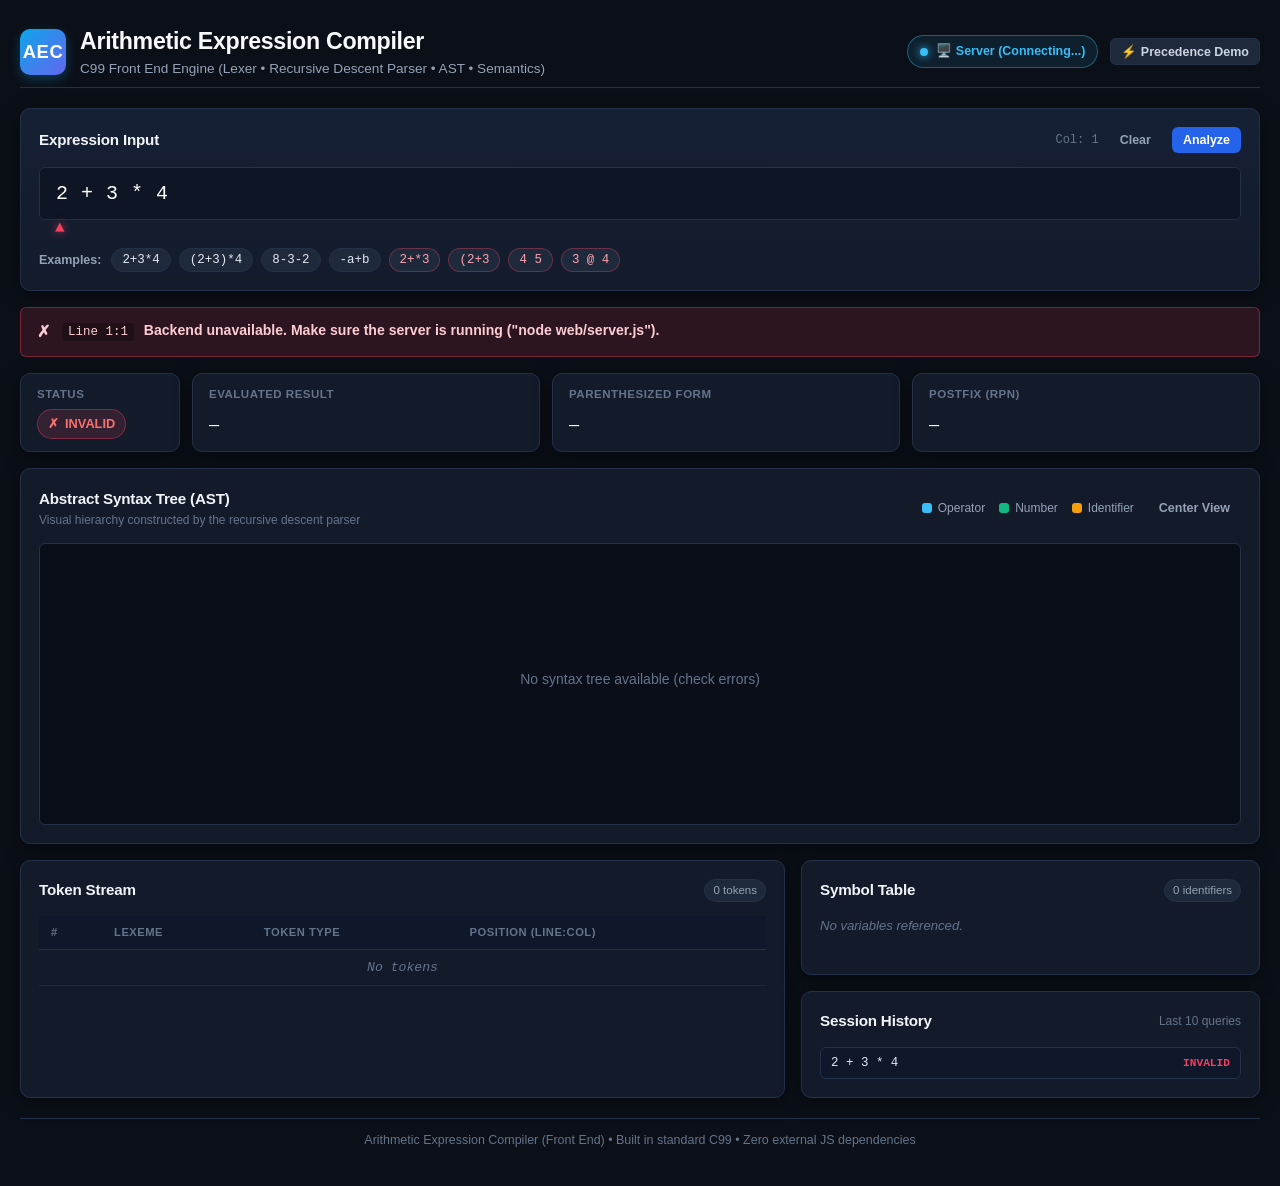
==== CD/web/index.html @ f418c5e7 "Add files via upload" ====
<!DOCTYPE html>
<html lang="en">
<head>
  <meta charset="UTF-8">
  <meta name="viewport" content="width=device-width, initial-scale=1.0">
  <title>Arithmetic Expression Compiler</title>
  <link rel="stylesheet" href="style.css">
</head>
<body>
  <div class="app-container">
    <!-- Header -->
    <header class="app-header">
      <div class="header-left">
        <div class="logo-mark">AEC</div>
        <div>
          <h1>Arithmetic Expression Compiler</h1>
          <p class="subtitle">C99 Front End Engine (Lexer &bull; Recursive Descent Parser &bull; AST &bull; Semantics)</p>
        </div>
      </div>
      <div class="header-right">
        <span id="engineBadge" class="engine-badge engine-cli" title="Active compiler execution backend">
          <span class="engine-dot"></span>
          <span id="engineText">Native C Engine</span>
        </span>
        <button id="togglePrecedenceBtn" class="btn btn-secondary btn-sm" title="Learn how operator precedence and grammar rules work">
          ⚡ Precedence Demo
        </button>
      </div>
    </header>

    <!-- Main Grid -->
    <main class="main-layout">
      <!-- Left Column: Input, Status, Summary, AST, Tokens -->
      <section class="workspace">
        
        <!-- Input Box Section -->
        <div class="card input-card">
          <div class="card-header">
            <span class="card-title">Expression Input</span>
            <div class="input-actions">
              <span id="colTracker" class="col-tracker">Col: 1</span>
              <button id="clearBtn" class="btn btn-ghost btn-sm" title="Clear input">Clear</button>
              <button id="analyzeBtn" class="btn btn-primary btn-sm">Analyze</button>
            </div>
          </div>
          <div class="input-container">
            <input 
              type="text" 
              id="exprInput" 
              class="expr-input" 
              placeholder="e.g. 2 + 3 * 4  or  (x + y) * -2" 
              spellcheck="false" 
              autocomplete="off"
              value="2 + 3 * 4"
            />
            <div id="errorUnderline" class="error-underline-track" aria-hidden="true"></div>
          </div>

          <!-- Quick Example Chips -->
          <div class="examples-bar">
            <span class="examples-label">Examples:</span>
            <div class="chip-group">
              <button class="chip" data-expr="2+3*4">2+3*4</button>
              <button class="chip" data-expr="(2+3)*4">(2+3)*4</button>
              <button class="chip" data-expr="8-3-2">8-3-2</button>
              <button class="chip" data-expr="-a+b">-a+b</button>
              <button class="chip chip-err" data-expr="2+*3">2+*3</button>
              <button class="chip chip-err" data-expr="(2+3">(2+3</button>
              <button class="chip chip-err" data-expr="4 5">4 5</button>
              <button class="chip chip-err" data-expr="3 @ 4">3 @ 4</button>
            </div>
          </div>
        </div>

        <!-- Diagnostic Banners (Errors & Warnings) -->
        <div id="diagnosticsArea" class="diagnostics-area" style="display: none;">
          <!-- Populated dynamically: errors & warnings -->
        </div>

        <!-- Result Status Banner & Quick Metrics -->
        <div class="metrics-grid">
          <div class="card metric-card">
            <span class="metric-label">Status</span>
            <div id="statusBadge" class="status-pill status-valid">
              <span class="status-icon">✓</span>
              <span id="statusText">VALID</span>
            </div>
          </div>

          <div class="card metric-card">
            <span class="metric-label">Evaluated Result</span>
            <div id="resultVal" class="metric-value font-mono">14</div>
          </div>

          <div class="card metric-card">
            <span class="metric-label">Parenthesized Form</span>
            <div id="parensVal" class="metric-value font-mono">(2+(3*4))</div>
          </div>

          <div class="card metric-card">
            <span class="metric-label">Postfix (RPN)</span>
            <div id="postfixVal" class="metric-value font-mono">2 3 4 * +</div>
          </div>
        </div>

        <!-- AST Visualizer -->
        <div class="card ast-card">
          <div class="card-header">
            <div>
              <span class="card-title">Abstract Syntax Tree (AST)</span>
              <span class="card-subtitle">Visual hierarchy constructed by the recursive descent parser</span>
            </div>
            <div class="tree-controls">
              <span class="legend-item"><span class="legend-dot dot-op"></span>Operator</span>
              <span class="legend-item"><span class="legend-dot dot-num"></span>Number</span>
              <span class="legend-item"><span class="legend-dot dot-id"></span>Identifier</span>
              <button id="resetZoomBtn" class="btn btn-ghost btn-sm">Center View</button>
            </div>
          </div>
          <div id="astContainer" class="ast-tree-viewport">
            <svg id="astSvg" class="ast-svg"></svg>
          </div>
        </div>

        <!-- Tokens & Symbols Split View -->
        <div class="details-grid">
          <!-- Token Stream Table -->
          <div class="card">
            <div class="card-header">
              <span class="card-title">Token Stream</span>
              <span id="tokenCount" class="badge-count">5 tokens</span>
            </div>
            <div class="table-wrap">
              <table class="token-table">
                <thead>
                  <tr>
                    <th>#</th>
                    <th>Lexeme</th>
                    <th>Token Type</th>
                    <th>Position (Line:Col)</th>
                  </tr>
                </thead>
                <tbody id="tokenTableBody">
                  <!-- Populated dynamically -->
                </tbody>
              </table>
            </div>
          </div>

          <!-- Right Sub-panel: Symbol Table & History -->
          <div class="side-details">
            <!-- Symbol Table -->
            <div class="card">
              <div class="card-header">
                <span class="card-title">Symbol Table</span>
                <span id="symbolCount" class="badge-count">0 identifiers</span>
              </div>
              <div id="symbolList" class="symbol-list">
                <p class="empty-state">No variables referenced.</p>
              </div>
            </div>

            <!-- In-Memory History (Last 10) -->
            <div class="card">
              <div class="card-header">
                <span class="card-title">Session History</span>
                <span class="card-subtitle">Last 10 queries</span>
              </div>
              <div id="historyList" class="history-list">
                <!-- Dynamically populated -->
              </div>
            </div>
          </div>
        </div>

      </section>
    </main>

    <!-- Precedence Demo Modal / Drawer -->
    <div id="precedenceModal" class="modal-backdrop" style="display: none;">
      <div class="modal-card">
        <div class="modal-header">
          <div>
            <h3>Grammar & Operator Precedence Walkthrough</h3>
            <p class="subtitle">How the C parser enforces precedence & left-associativity</p>
          </div>
          <button id="closePrecedenceBtn" class="btn btn-ghost btn-icon">&times;</button>
        </div>
        <div class="modal-body">
          <div class="grammar-reference">
            <h4>EBNF Grammar Rules (in parser.c)</h4>
            <pre class="grammar-code"><code>expr   -&gt; term   (('+' | '-') term)*      <span class="comment">// Lowest precedence, left-associative</span>
term   -&gt; factor (('*' | '/') factor)*    <span class="comment">// Higher precedence, left-associative</span>
factor -&gt; NUMBER | IDENTIFIER 
        | '(' expr ')'                    <span class="comment">// Parentheses reset to expr</span>
        | '-' factor                      <span class="comment">// Highest precedence (unary prefix)</span></code></pre>
          </div>

          <div class="demo-walkthrough">
            <h4>Case Study: <code>2 + 3 * 4</code></h4>
            <div class="step-box">
              <div class="step-num">1</div>
              <div class="step-text">
                <strong><code>expr()</code> is called:</strong> it must first parse a <code>term()</code> for its left-hand side.
              </div>
            </div>
            <div class="step-box">
              <div class="step-num">2</div>
              <div class="step-text">
                <strong><code>term()</code> parses <code>2</code>:</strong> looks ahead at <code>+</code>. Since <code>+</code> is not <code>*</code> or <code>/</code>, <code>term()</code> returns the leaf <code>2</code> immediately back to <code>expr()</code>.
              </div>
            </div>
            <div class="step-box">
              <div class="step-num">3</div>
              <div class="step-text">
                <strong><code>expr()</code> consumes <code>+</code>:</strong> now calls <code>term()</code> to parse the right-hand side.
              </div>
            </div>
            <div class="step-box">
              <div class="step-num">4</div>
              <div class="step-text">
                <strong><code>term()</code> parses <code>3</code>:</strong> sees the upcoming <code>*</code> operator. Because multiplication is handled <em>inside</em> <code>term()</code>, it eagerly binds <code>3 * 4</code> before returning!
              </div>
            </div>
            <div class="step-box highlight">
              <div class="step-num">✓</div>
              <div class="step-text">
                <strong>Final Tree:</strong> <code>+</code> has children <code>2</code> and <code>(3 * 4)</code>. Multiplication binds tighter naturally without operator tables!
              </div>
            </div>
          </div>
        </div>
        <div class="modal-footer">
          <button id="loadPrecedenceDemoBtn" class="btn btn-primary">Try "2 + 3 * 4" in Visualizer</button>
        </div>
      </div>
    </div>

    <!-- Footer -->
    <footer class="app-footer">
      <div>Arithmetic Expression Compiler (Front End) &bull; Built in standard C99 &bull; Zero external JS dependencies</div>
    </footer>
  </div>

  <script src="app.js"></script>
</body>
</html>
---- CD/web/style.css ----
/* 
 * style.css — Arithmetic Expression Compiler Web UI
 * Pure Vanilla CSS: Dark, Clean, Modern, Zero external dependencies
 */

:root {
  --bg-main: #0b0f17;
  --bg-card: #131b2b;
  --bg-card-hover: #182236;
  --bg-input: #0e1524;
  --border: #233149;
  --border-focus: #3b82f6;

  --text-main: #e2e8f0;
  --text-muted: #94a3b8;
  --text-dim: #64748b;

  --accent-blue: #38bdf8;
  --accent-cyan: #06b6d4;
  --accent-green: #10b981;
  --accent-green-bg: rgba(16, 185, 129, 0.12);
  --accent-red: #f43f5e;
  --accent-red-bg: rgba(244, 63, 94, 0.14);
  --accent-yellow: #f59e0b;
  --accent-purple: #a855f7;

  --font-sans: -apple-system, BlinkMacSystemFont, "Segoe UI", Roboto, Helvetica, Arial, sans-serif;
  --font-mono: "Cascadia Code", "Fira Code", Consolas, "Courier New", monospace;

  --radius-sm: 6px;
  --radius-md: 10px;
  --radius-lg: 14px;
  --shadow: 0 4px 20px -2px rgba(0, 0, 0, 0.5);
}

* {
  box-sizing: border-box;
  margin: 0;
  padding: 0;
}

body {
  background-color: var(--bg-main);
  color: var(--text-main);
  font-family: var(--font-sans);
  line-height: 1.5;
  -webkit-font-smoothing: antialiased;
  min-height: 100vh;
}

.font-mono {
  font-family: var(--font-mono);
}

.app-container {
  max-width: 1360px;
  margin: 0 auto;
  padding: 24px 20px;
  display: flex;
  flex-direction: column;
  gap: 20px;
}

/* =================================================================== */
/*  Header                                                             */
/* =================================================================== */

.app-header {
  display: flex;
  justify-content: space-between;
  align-items: center;
  flex-wrap: wrap;
  gap: 16px;
  padding-bottom: 8px;
  border-bottom: 1px solid var(--border);
}

.header-left {
  display: flex;
  align-items: center;
  gap: 14px;
}

.logo-mark {
  background: linear-gradient(135deg, #0ea5e9, #6366f1);
  color: #fff;
  font-weight: 800;
  font-size: 1.15rem;
  letter-spacing: 0.5px;
  width: 46px;
  height: 46px;
  border-radius: var(--radius-md);
  display: flex;
  align-items: center;
  justify-content: center;
  box-shadow: 0 4px 12px rgba(14, 165, 233, 0.3);
}

.app-header h1 {
  font-size: 1.45rem;
  font-weight: 700;
  color: #f8fafc;
  letter-spacing: -0.3px;
}

.subtitle {
  font-size: 0.85rem;
  color: var(--text-muted);
}

.header-right {
  display: flex;
  align-items: center;
  gap: 12px;
}

.engine-badge {
  display: inline-flex;
  align-items: center;
  gap: 8px;
  padding: 6px 12px;
  border-radius: 9999px;
  font-size: 0.78rem;
  font-weight: 600;
  background: #1e293b;
  border: 1px solid var(--border);
  color: var(--text-muted);
}

.engine-dot {
  width: 8px;
  height: 8px;
  border-radius: 50%;
  background: #94a3b8;
  display: inline-block;
}

.engine-badge.engine-wasm {
  border-color: rgba(16, 185, 129, 0.4);
  background: rgba(16, 185, 129, 0.1);
  color: #34d399;
}
.engine-badge.engine-wasm .engine-dot {
  background: #10b981;
  box-shadow: 0 0 8px #10b981;
}

.engine-badge.engine-cli {
  border-color: rgba(56, 189, 248, 0.4);
  background: rgba(56, 189, 248, 0.1);
  color: #38bdf8;
}
.engine-badge.engine-cli .engine-dot {
  background: #38bdf8;
  box-shadow: 0 0 8px #38bdf8;
}

/* =================================================================== */
/*  Buttons & Chips                                                    */
/* =================================================================== */

.btn {
  display: inline-flex;
  align-items: center;
  justify-content: center;
  gap: 6px;
  font-family: inherit;
  font-weight: 600;
  border: 1px solid transparent;
  border-radius: var(--radius-sm);
  cursor: pointer;
  transition: all 0.15s ease;
  padding: 8px 16px;
  font-size: 0.85rem;
}

.btn-primary {
  background: #2563eb;
  color: #ffffff;
}
.btn-primary:hover {
  background: #1d4ed8;
}

.btn-secondary {
  background: #1e293b;
  color: #cbd5e1;
  border-color: var(--border);
}
.btn-secondary:hover {
  background: #334155;
  color: #ffffff;
}

.btn-ghost {
  background: transparent;
  color: var(--text-muted);
}
.btn-ghost:hover {
  background: #1e293b;
  color: #ffffff;
}

.btn-sm {
  padding: 5px 10px;
  font-size: 0.78rem;
}

.btn-icon {
  font-size: 1.2rem;
  line-height: 1;
  padding: 4px 8px;
}

/* =================================================================== */
/*  Cards & Layout                                                     */
/* =================================================================== */

.card {
  background: var(--bg-card);
  border: 1px solid var(--border);
  border-radius: var(--radius-md);
  padding: 18px;
  box-shadow: var(--shadow);
}

.card-header {
  display: flex;
  justify-content: space-between;
  align-items: center;
  margin-bottom: 14px;
}

.card-title {
  font-size: 0.95rem;
  font-weight: 600;
  color: #f1f5f9;
  letter-spacing: -0.2px;
}

.card-subtitle {
  display: block;
  font-size: 0.75rem;
  color: var(--text-dim);
  font-weight: normal;
}

.workspace {
  display: flex;
  flex-direction: column;
  gap: 16px;
}

/* =================================================================== */
/*  Input Section & Underline Track                                    */
/* =================================================================== */

.input-card {
  background: linear-gradient(180deg, #162035 0%, #131b2b 100%);
}

.input-actions {
  display: flex;
  align-items: center;
  gap: 10px;
}

.col-tracker {
  font-family: var(--font-mono);
  font-size: 0.75rem;
  color: var(--text-dim);
}

.input-container {
  position: relative;
  display: flex;
  flex-direction: column;
}

.expr-input {
  width: 100%;
  background: var(--bg-input);
  border: 1.5px solid var(--border);
  border-radius: var(--radius-sm);
  color: #ffffff;
  font-family: var(--font-mono);
  font-size: 1.25rem;
  font-weight: 500;
  padding: 14px 16px;
  outline: none;
  transition: border-color 0.15s ease, box-shadow 0.15s ease;
  letter-spacing: 0.5px;
}

.expr-input:focus {
  border-color: var(--border-focus);
  box-shadow: 0 0 0 3px rgba(59, 130, 246, 0.25);
}

/* Error Underline Track underneath the exact input text character */
.error-underline-track {
  height: 18px;
  position: relative;
  font-family: var(--font-mono);
  font-size: 1.25rem;
  padding: 0 16px;
  pointer-events: none;
  user-select: none;
  white-space: pre;
}

.caret-pointer {
  position: absolute;
  color: var(--accent-red);
  font-weight: bold;
  font-size: 1rem;
  line-height: 1;
  text-shadow: 0 0 8px rgba(244, 63, 94, 0.8);
  animation: pulse-caret 1s infinite alternate;
}

@keyframes pulse-caret {
  from { opacity: 0.7; transform: translateY(0); }
  to { opacity: 1; transform: translateY(2px); }
}

/* Examples chips bar */
.examples-bar {
  display: flex;
  align-items: center;
  gap: 10px;
  margin-top: 10px;
  flex-wrap: wrap;
}

.examples-label {
  font-size: 0.78rem;
  color: var(--text-muted);
  font-weight: 600;
}

.chip-group {
  display: flex;
  gap: 8px;
  flex-wrap: wrap;
}

.chip {
  background: #1e293b;
  border: 1px solid var(--border);
  border-radius: 9999px;
  color: var(--text-main);
  font-family: var(--font-mono);
  font-size: 0.78rem;
  padding: 4px 10px;
  cursor: pointer;
  transition: all 0.15s;
}

.chip:hover {
  background: #334155;
  border-color: #475569;
  transform: translateY(-1px);
}

.chip-err {
  border-color: rgba(244, 63, 94, 0.35);
  color: #fda4af;
}
.chip-err:hover {
  background: rgba(244, 63, 94, 0.18);
}

/* =================================================================== */
/*  Diagnostics (Error / Warning Banners)                              */
/* =================================================================== */

.diagnostics-area {
  display: flex;
  flex-direction: column;
  gap: 8px;
}

.diag-banner {
  display: flex;
  align-items: flex-start;
  gap: 12px;
  padding: 12px 16px;
  border-radius: var(--radius-sm);
  font-size: 0.88rem;
}

.diag-error {
  background: var(--accent-red-bg);
  border: 1px solid rgba(244, 63, 94, 0.4);
  color: #fecdd3;
}

.diag-warning {
  background: rgba(245, 158, 11, 0.12);
  border: 1px solid rgba(245, 158, 11, 0.4);
  color: #fde68a;
}

.diag-icon {
  font-weight: bold;
  font-size: 1rem;
}

.diag-pos {
  font-family: var(--font-mono);
  font-size: 0.78rem;
  padding: 2px 6px;
  border-radius: 4px;
  background: rgba(0, 0, 0, 0.3);
  margin-right: 6px;
}

/* =================================================================== */
/*  Metrics Grid (Valid, Result, Parens, Postfix)                      */
/* =================================================================== */

.metrics-grid {
  display: grid;
  grid-template-columns: 160px repeat(3, minmax(0, 1fr));
  gap: 12px;
}

@media (max-width: 900px) {
  .metrics-grid {
    grid-template-columns: repeat(2, 1fr);
  }
}

@media (max-width: 500px) {
  .metrics-grid {
    grid-template-columns: 1fr;
  }
}

.metric-card {
  padding: 12px 16px;
  display: flex;
  flex-direction: column;
  justify-content: space-between;
  gap: 6px;
}

.metric-label {
  font-size: 0.72rem;
  text-transform: uppercase;
  letter-spacing: 0.5px;
  font-weight: 700;
  color: var(--text-dim);
}

.metric-value {
  font-size: 1.05rem;
  color: #ffffff;
  overflow: hidden;
  text-overflow: ellipsis;
  white-space: nowrap;
}

.status-pill {
  display: inline-flex;
  align-items: center;
  gap: 6px;
  padding: 4px 10px;
  border-radius: 9999px;
  font-size: 0.8rem;
  font-weight: 700;
  width: fit-content;
}

.status-valid {
  background: var(--accent-green-bg);
  border: 1px solid rgba(16, 185, 129, 0.4);
  color: #34d399;
}

.status-invalid {
  background: var(--accent-red-bg);
  border: 1px solid rgba(244, 63, 94, 0.4);
  color: #f87171;
}

/* =================================================================== */
/*  AST Tree Card & SVG                                                */
/* =================================================================== */

.ast-card {
  min-height: 340px;
  display: flex;
  flex-direction: column;
}

.tree-controls {
  display: flex;
  align-items: center;
  gap: 14px;
}

.legend-item {
  display: inline-flex;
  align-items: center;
  gap: 6px;
  font-size: 0.75rem;
  color: var(--text-muted);
}

.legend-dot {
  width: 10px;
  height: 10px;
  border-radius: 3px;
}
.dot-op { background: #38bdf8; }
.dot-num { background: #10b981; }
.dot-id { background: #f59e0b; }

.ast-tree-viewport {
  flex: 1;
  min-height: 280px;
  width: 100%;
  background: #090e18;
  border: 1px solid var(--border);
  border-radius: var(--radius-sm);
  overflow: auto;
  position: relative;
  display: flex;
  align-items: center;
  justify-content: center;
}

.ast-svg {
  width: 100%;
  height: 100%;
  min-height: 280px;
  display: block;
}

/* SVG Node and Line Styles */
.ast-link {
  stroke: #334155;
  stroke-width: 2.5;
  fill: none;
}

.ast-node {
  cursor: default;
}

.ast-node-rect {
  rx: 8;
  ry: 8;
  stroke-width: 1.5;
  transition: all 0.2s ease;
}

.node-binop .ast-node-rect {
  fill: #14233c;
  stroke: #0284c7;
}

.node-unary .ast-node-rect {
  fill: #26163b;
  stroke: #9333ea;
}

.node-num .ast-node-rect {
  fill: #0d2922;
  stroke: #059669;
}

.node-id .ast-node-rect {
  fill: #2b2010;
  stroke: #d97706;
}

.ast-node-text-main {
  font-family: var(--font-mono);
  font-size: 15px;
  font-weight: 700;
  fill: #ffffff;
  text-anchor: middle;
  dominant-baseline: central;
}

.ast-node-text-sub {
  font-family: var(--font-sans);
  font-size: 10px;
  fill: #94a3b8;
  text-anchor: middle;
}

/* =================================================================== */
/*  Details Grid (Tokens & Symbols/History)                            */
/* =================================================================== */

.details-grid {
  display: grid;
  grid-template-columns: 2fr 1.2fr;
  gap: 16px;
}

@media (max-width: 860px) {
  .details-grid {
    grid-template-columns: 1fr;
  }
}

.badge-count {
  font-size: 0.72rem;
  background: #1e293b;
  border: 1px solid var(--border);
  border-radius: 9999px;
  padding: 2px 8px;
  color: var(--text-muted);
}

.table-wrap {
  max-height: 280px;
  overflow-y: auto;
}

.token-table {
  width: 100%;
  border-collapse: collapse;
  text-align: left;
  font-size: 0.82rem;
}

.token-table th {
  background: #0f172a;
  color: var(--text-dim);
  font-weight: 600;
  text-transform: uppercase;
  font-size: 0.7rem;
  letter-spacing: 0.5px;
  padding: 8px 12px;
  position: sticky;
  top: 0;
  z-index: 2;
  border-bottom: 1px solid var(--border);
}

.token-table td {
  padding: 8px 12px;
  border-bottom: 1px solid rgba(255, 255, 255, 0.05);
  font-family: var(--font-mono);
}

.token-table tr:hover td {
  background: var(--bg-card-hover);
}

/* Token Badges */
.tok-badge {
  display: inline-block;
  padding: 2px 6px;
  border-radius: 4px;
  font-size: 0.72rem;
  font-weight: 700;
}

.tok-NUM { background: rgba(16, 185, 129, 0.15); color: #34d399; }
.tok-ID { background: rgba(245, 158, 11, 0.15); color: #fbbf24; }
.tok-PLUS, .tok-MINUS, .tok-STAR, .tok-SLASH { 
  background: rgba(56, 189, 248, 0.15); 
  color: #38bdf8; 
}
.tok-LPAREN, .tok-RPAREN { background: rgba(168, 85, 247, 0.15); color: #c084fc; }
.tok-EOF { background: #334155; color: #94a3b8; }
.tok-UNKNOWN { background: rgba(244, 63, 94, 0.2); color: #f43f5e; }

/* Side Details: Symbol table & History */
.side-details {
  display: flex;
  flex-direction: column;
  gap: 16px;
}

.symbol-list {
  display: flex;
  flex-wrap: wrap;
  gap: 8px;
  min-height: 40px;
}

.sym-tag {
  display: inline-flex;
  align-items: center;
  gap: 6px;
  background: #1e293b;
  border: 1px solid #d97706;
  color: #fbbf24;
  padding: 4px 10px;
  border-radius: 6px;
  font-family: var(--font-mono);
  font-size: 0.85rem;
}

.empty-state {
  color: var(--text-dim);
  font-size: 0.82rem;
  font-style: italic;
}

.history-list {
  display: flex;
  flex-direction: column;
  gap: 6px;
  max-height: 180px;
  overflow-y: auto;
}

.history-item {
  display: flex;
  justify-content: space-between;
  align-items: center;
  padding: 6px 10px;
  background: #0f172a;
  border: 1px solid var(--border);
  border-radius: var(--radius-sm);
  font-family: var(--font-mono);
  font-size: 0.78rem;
  cursor: pointer;
  transition: all 0.12s;
}

.history-item:hover {
  background: #1e293b;
  border-color: #3b82f6;
  color: #38bdf8;
}

.history-status {
  font-size: 0.7rem;
  font-weight: 700;
}
.history-status.valid { color: #10b981; }
.history-status.invalid { color: #f43f5e; }

/* =================================================================== */
/*  Modal / Precedence Walkthrough                                     */
/* =================================================================== */

.modal-backdrop {
  position: fixed;
  inset: 0;
  background: rgba(0, 0, 0, 0.75);
  backdrop-filter: blur(4px);
  display: flex;
  align-items: center;
  justify-content: center;
  padding: 20px;
  z-index: 100;
}

.modal-card {
  background: var(--bg-card);
  border: 1px solid var(--border);
  border-radius: var(--radius-lg);
  max-width: 680px;
  width: 100%;
  box-shadow: 0 20px 40px rgba(0, 0, 0, 0.6);
  display: flex;
  flex-direction: column;
  overflow: hidden;
}

.modal-header {
  display: flex;
  justify-content: space-between;
  align-items: center;
  padding: 18px 24px;
  border-bottom: 1px solid var(--border);
}

.modal-body {
  padding: 20px 24px;
  display: flex;
  flex-direction: column;
  gap: 18px;
  max-height: 70vh;
  overflow-y: auto;
}

.grammar-code {
  background: #090e18;
  border: 1px solid var(--border);
  border-radius: var(--radius-sm);
  padding: 12px 14px;
  font-family: var(--font-mono);
  font-size: 0.82rem;
  color: #e2e8f0;
  line-height: 1.6;
}

.grammar-code .comment {
  color: var(--text-dim);
}

.demo-walkthrough {
  display: flex;
  flex-direction: column;
  gap: 10px;
}

.step-box {
  display: flex;
  gap: 12px;
  align-items: flex-start;
  padding: 10px 14px;
  background: #0e1524;
  border: 1px solid var(--border);
  border-radius: var(--radius-sm);
}

.step-box.highlight {
  background: rgba(16, 185, 129, 0.08);
  border-color: rgba(16, 185, 129, 0.35);
}

.step-num {
  background: #1e293b;
  color: #38bdf8;
  width: 24px;
  height: 24px;
  border-radius: 50%;
  display: flex;
  align-items: center;
  justify-content: center;
  font-size: 0.75rem;
  font-weight: 700;
  flex-shrink: 0;
}

.step-box.highlight .step-num {
  background: #10b981;
  color: #ffffff;
}

.step-text {
  font-size: 0.85rem;
  color: #cbd5e1;
}

.step-text code {
  font-family: var(--font-mono);
  background: rgba(255, 255, 255, 0.08);
  padding: 2px 5px;
  border-radius: 3px;
  color: #38bdf8;
}

.modal-footer {
  padding: 14px 24px;
  border-top: 1px solid var(--border);
  display: flex;
  justify-content: flex-end;
}

/* =================================================================== */
/*  Footer                                                             */
/* =================================================================== */

.app-footer {
  text-align: center;
  font-size: 0.78rem;
  color: var(--text-dim);
  padding: 12px 0;
  border-top: 1px solid var(--border);
}
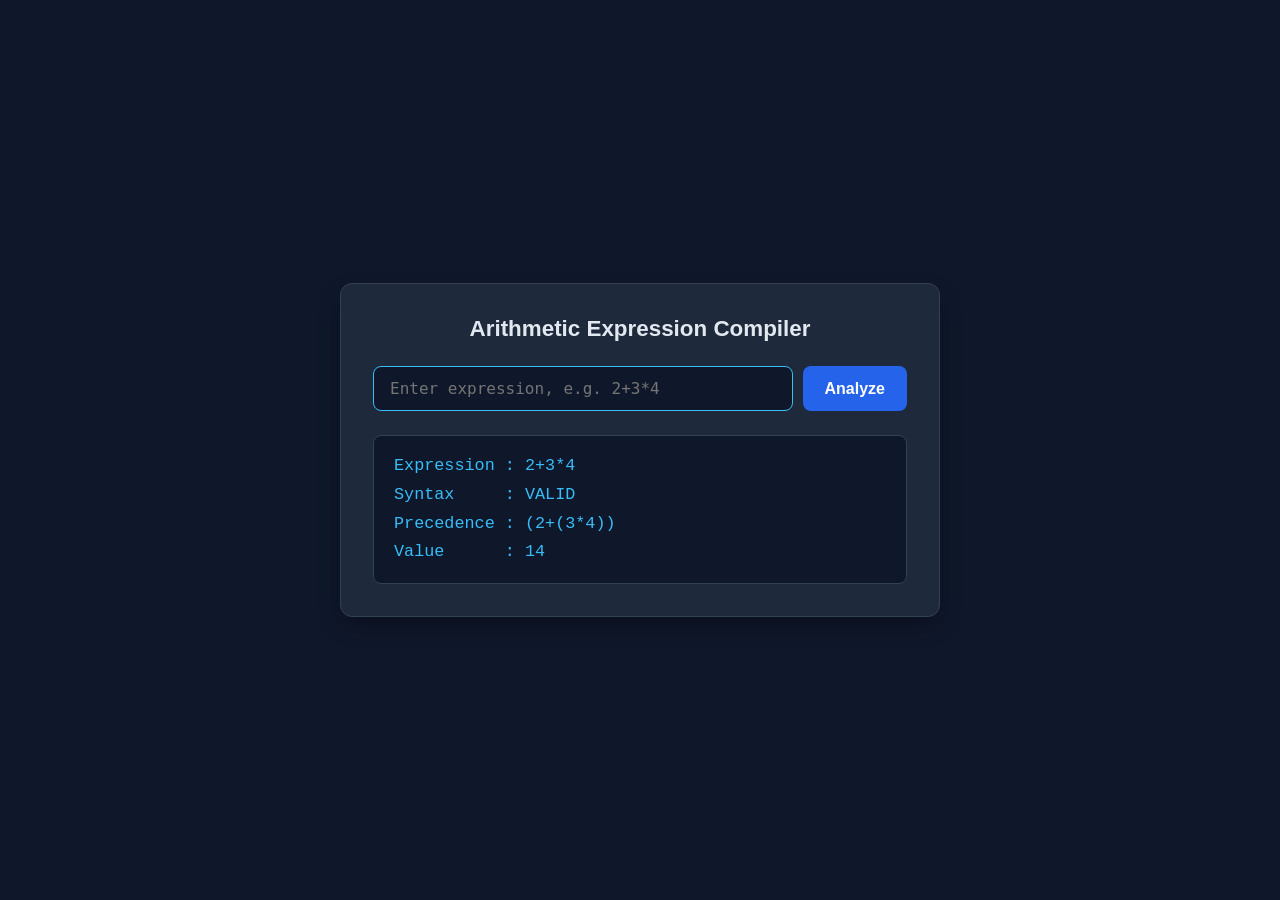
==== commit 2068ab8b: "Add files via upload" ====
--- a/CD/web/index.html
+++ b/CD/web/index.html
@@ -7,241 +7,20 @@
   <link rel="stylesheet" href="style.css">
 </head>
 <body>
-  <div class="app-container">
-    <!-- Header -->
-    <header class="app-header">
-      <div class="header-left">
-        <div class="logo-mark">AEC</div>
-        <div>
-          <h1>Arithmetic Expression Compiler</h1>
-          <p class="subtitle">C99 Front End Engine (Lexer &bull; Recursive Descent Parser &bull; AST &bull; Semantics)</p>
-        </div>
-      </div>
-      <div class="header-right">
-        <span id="engineBadge" class="engine-badge engine-cli" title="Active compiler execution backend">
-          <span class="engine-dot"></span>
-          <span id="engineText">Native C Engine</span>
-        </span>
-        <button id="togglePrecedenceBtn" class="btn btn-secondary btn-sm" title="Learn how operator precedence and grammar rules work">
-          ⚡ Precedence Demo
-        </button>
-      </div>
-    </header>
-
-    <!-- Main Grid -->
-    <main class="main-layout">
-      <!-- Left Column: Input, Status, Summary, AST, Tokens -->
-      <section class="workspace">
-        
-        <!-- Input Box Section -->
-        <div class="card input-card">
-          <div class="card-header">
-            <span class="card-title">Expression Input</span>
-            <div class="input-actions">
-              <span id="colTracker" class="col-tracker">Col: 1</span>
-              <button id="clearBtn" class="btn btn-ghost btn-sm" title="Clear input">Clear</button>
-              <button id="analyzeBtn" class="btn btn-primary btn-sm">Analyze</button>
-            </div>
-          </div>
-          <div class="input-container">
-            <input 
-              type="text" 
-              id="exprInput" 
-              class="expr-input" 
-              placeholder="e.g. 2 + 3 * 4  or  (x + y) * -2" 
-              spellcheck="false" 
-              autocomplete="off"
-              value="2 + 3 * 4"
-            />
-            <div id="errorUnderline" class="error-underline-track" aria-hidden="true"></div>
-          </div>
-
-          <!-- Quick Example Chips -->
-          <div class="examples-bar">
-            <span class="examples-label">Examples:</span>
-            <div class="chip-group">
-              <button class="chip" data-expr="2+3*4">2+3*4</button>
-              <button class="chip" data-expr="(2+3)*4">(2+3)*4</button>
-              <button class="chip" data-expr="8-3-2">8-3-2</button>
-              <button class="chip" data-expr="-a+b">-a+b</button>
-              <button class="chip chip-err" data-expr="2+*3">2+*3</button>
-              <button class="chip chip-err" data-expr="(2+3">(2+3</button>
-              <button class="chip chip-err" data-expr="4 5">4 5</button>
-              <button class="chip chip-err" data-expr="3 @ 4">3 @ 4</button>
-            </div>
-          </div>
-        </div>
-
-        <!-- Diagnostic Banners (Errors & Warnings) -->
-        <div id="diagnosticsArea" class="diagnostics-area" style="display: none;">
-          <!-- Populated dynamically: errors & warnings -->
-        </div>
-
-        <!-- Result Status Banner & Quick Metrics -->
-        <div class="metrics-grid">
-          <div class="card metric-card">
-            <span class="metric-label">Status</span>
-            <div id="statusBadge" class="status-pill status-valid">
-              <span class="status-icon">✓</span>
-              <span id="statusText">VALID</span>
-            </div>
-          </div>
-
-          <div class="card metric-card">
-            <span class="metric-label">Evaluated Result</span>
-            <div id="resultVal" class="metric-value font-mono">14</div>
-          </div>
-
-          <div class="card metric-card">
-            <span class="metric-label">Parenthesized Form</span>
-            <div id="parensVal" class="metric-value font-mono">(2+(3*4))</div>
-          </div>
-
-          <div class="card metric-card">
-            <span class="metric-label">Postfix (RPN)</span>
-            <div id="postfixVal" class="metric-value font-mono">2 3 4 * +</div>
-          </div>
-        </div>
-
-        <!-- AST Visualizer -->
-        <div class="card ast-card">
-          <div class="card-header">
-            <div>
-              <span class="card-title">Abstract Syntax Tree (AST)</span>
-              <span class="card-subtitle">Visual hierarchy constructed by the recursive descent parser</span>
-            </div>
-            <div class="tree-controls">
-              <span class="legend-item"><span class="legend-dot dot-op"></span>Operator</span>
-              <span class="legend-item"><span class="legend-dot dot-num"></span>Number</span>
-              <span class="legend-item"><span class="legend-dot dot-id"></span>Identifier</span>
-              <button id="resetZoomBtn" class="btn btn-ghost btn-sm">Center View</button>
-            </div>
-          </div>
-          <div id="astContainer" class="ast-tree-viewport">
-            <svg id="astSvg" class="ast-svg"></svg>
-          </div>
-        </div>
-
-        <!-- Tokens & Symbols Split View -->
-        <div class="details-grid">
-          <!-- Token Stream Table -->
-          <div class="card">
-            <div class="card-header">
-              <span class="card-title">Token Stream</span>
-              <span id="tokenCount" class="badge-count">5 tokens</span>
-            </div>
-            <div class="table-wrap">
-              <table class="token-table">
-                <thead>
-                  <tr>
-                    <th>#</th>
-                    <th>Lexeme</th>
-                    <th>Token Type</th>
-                    <th>Position (Line:Col)</th>
-                  </tr>
-                </thead>
-                <tbody id="tokenTableBody">
-                  <!-- Populated dynamically -->
-                </tbody>
-              </table>
-            </div>
-          </div>
-
-          <!-- Right Sub-panel: Symbol Table & History -->
-          <div class="side-details">
-            <!-- Symbol Table -->
-            <div class="card">
-              <div class="card-header">
-                <span class="card-title">Symbol Table</span>
-                <span id="symbolCount" class="badge-count">0 identifiers</span>
-              </div>
-              <div id="symbolList" class="symbol-list">
-                <p class="empty-state">No variables referenced.</p>
-              </div>
-            </div>
-
-            <!-- In-Memory History (Last 10) -->
-            <div class="card">
-              <div class="card-header">
-                <span class="card-title">Session History</span>
-                <span class="card-subtitle">Last 10 queries</span>
-              </div>
-              <div id="historyList" class="history-list">
-                <!-- Dynamically populated -->
-              </div>
-            </div>
-          </div>
-        </div>
-
-      </section>
-    </main>
-
-    <!-- Precedence Demo Modal / Drawer -->
-    <div id="precedenceModal" class="modal-backdrop" style="display: none;">
-      <div class="modal-card">
-        <div class="modal-header">
-          <div>
-            <h3>Grammar & Operator Precedence Walkthrough</h3>
-            <p class="subtitle">How the C parser enforces precedence & left-associativity</p>
-          </div>
-          <button id="closePrecedenceBtn" class="btn btn-ghost btn-icon">&times;</button>
-        </div>
-        <div class="modal-body">
-          <div class="grammar-reference">
-            <h4>EBNF Grammar Rules (in parser.c)</h4>
-            <pre class="grammar-code"><code>expr   -&gt; term   (('+' | '-') term)*      <span class="comment">// Lowest precedence, left-associative</span>
-term   -&gt; factor (('*' | '/') factor)*    <span class="comment">// Higher precedence, left-associative</span>
-factor -&gt; NUMBER | IDENTIFIER 
-        | '(' expr ')'                    <span class="comment">// Parentheses reset to expr</span>
-        | '-' factor                      <span class="comment">// Highest precedence (unary prefix)</span></code></pre>
-          </div>
-
-          <div class="demo-walkthrough">
-            <h4>Case Study: <code>2 + 3 * 4</code></h4>
-            <div class="step-box">
-              <div class="step-num">1</div>
-              <div class="step-text">
-                <strong><code>expr()</code> is called:</strong> it must first parse a <code>term()</code> for its left-hand side.
-              </div>
-            </div>
-            <div class="step-box">
-              <div class="step-num">2</div>
-              <div class="step-text">
-                <strong><code>term()</code> parses <code>2</code>:</strong> looks ahead at <code>+</code>. Since <code>+</code> is not <code>*</code> or <code>/</code>, <code>term()</code> returns the leaf <code>2</code> immediately back to <code>expr()</code>.
-              </div>
-            </div>
-            <div class="step-box">
-              <div class="step-num">3</div>
-              <div class="step-text">
-                <strong><code>expr()</code> consumes <code>+</code>:</strong> now calls <code>term()</code> to parse the right-hand side.
-              </div>
-            </div>
-            <div class="step-box">
-              <div class="step-num">4</div>
-              <div class="step-text">
-                <strong><code>term()</code> parses <code>3</code>:</strong> sees the upcoming <code>*</code> operator. Because multiplication is handled <em>inside</em> <code>term()</code>, it eagerly binds <code>3 * 4</code> before returning!
-              </div>
-            </div>
-            <div class="step-box highlight">
-              <div class="step-num">✓</div>
-              <div class="step-text">
-                <strong>Final Tree:</strong> <code>+</code> has children <code>2</code> and <code>(3 * 4)</code>. Multiplication binds tighter naturally without operator tables!
-              </div>
-            </div>
-          </div>
-        </div>
-        <div class="modal-footer">
-          <button id="loadPrecedenceDemoBtn" class="btn btn-primary">Try "2 + 3 * 4" in Visualizer</button>
-        </div>
-      </div>
+  <div class="container">
+    <h1>Arithmetic Expression Compiler</h1>
+    <div class="input-group">
+      <input type="text" id="expr-input" placeholder="Enter expression, e.g. 2+3*4" autofocus autocomplete="off">
+      <button id="analyze-btn">Analyze</button>
     </div>
-
-    <!-- Footer -->
-    <footer class="app-footer">
-      <div>Arithmetic Expression Compiler (Front End) &bull; Built in standard C99 &bull; Zero external JS dependencies</div>
-    </footer>
+    <div id="result-box" class="result-box">
+      <pre id="output">Expression : 2+3*4
+Syntax     : VALID
+Precedence : (2+(3*4))
+Value      : 14</pre>
+      <div id="tree-box"></div>
+    </div>
   </div>
-
   <script src="app.js"></script>
 </body>
 </html>
--- a/CD/web/style.css
+++ b/CD/web/style.css
@@ -1,874 +1,105 @@
-/* 
- * style.css — Arithmetic Expression Compiler Web UI
- * Pure Vanilla CSS: Dark, Clean, Modern, Zero external dependencies
- */
-
-:root {
-  --bg-main: #0b0f17;
-  --bg-card: #131b2b;
-  --bg-card-hover: #182236;
-  --bg-input: #0e1524;
-  --border: #233149;
-  --border-focus: #3b82f6;
-
-  --text-main: #e2e8f0;
-  --text-muted: #94a3b8;
-  --text-dim: #64748b;
-
-  --accent-blue: #38bdf8;
-  --accent-cyan: #06b6d4;
-  --accent-green: #10b981;
-  --accent-green-bg: rgba(16, 185, 129, 0.12);
-  --accent-red: #f43f5e;
-  --accent-red-bg: rgba(244, 63, 94, 0.14);
-  --accent-yellow: #f59e0b;
-  --accent-purple: #a855f7;
-
-  --font-sans: -apple-system, BlinkMacSystemFont, "Segoe UI", Roboto, Helvetica, Arial, sans-serif;
-  --font-mono: "Cascadia Code", "Fira Code", Consolas, "Courier New", monospace;
-
-  --radius-sm: 6px;
-  --radius-md: 10px;
-  --radius-lg: 14px;
-  --shadow: 0 4px 20px -2px rgba(0, 0, 0, 0.5);
-}
-
 * {
   box-sizing: border-box;
   margin: 0;
   padding: 0;
+  font-family: -apple-system, BlinkMacSystemFont, "Segoe UI", Roboto, sans-serif;
 }
 
 body {
-  background-color: var(--bg-main);
-  color: var(--text-main);
-  font-family: var(--font-sans);
-  line-height: 1.5;
-  -webkit-font-smoothing: antialiased;
+  background: #0f172a;
+  color: #f8fafc;
   min-height: 100vh;
+  display: flex;
+  justify-content: center;
+  align-items: center;
+  padding: 20px;
 }
 
-.font-mono {
-  font-family: var(--font-mono);
+.container {
+  background: #1e293b;
+  border: 1px solid #334155;
+  border-radius: 12px;
+  padding: 32px;
+  width: 100%;
+  max-width: 600px;
+  box-shadow: 0 10px 25px -5px rgba(0, 0, 0, 0.4);
 }
 
-.app-container {
-  max-width: 1360px;
-  margin: 0 auto;
-  padding: 24px 20px;
-  display: flex;
-  flex-direction: column;
-  gap: 20px;
+h1 {
+  font-size: 1.4rem;
+  font-weight: 600;
+  margin-bottom: 24px;
+  color: #e2e8f0;
+  text-align: center;
 }
 
-/* =================================================================== */
-/*  Header                                                             */
-/* =================================================================== */
-
-.app-header {
+.input-group {
   display: flex;
-  justify-content: space-between;
-  align-items: center;
-  flex-wrap: wrap;
-  gap: 16px;
-  padding-bottom: 8px;
-  border-bottom: 1px solid var(--border);
+  gap: 10px;
+  margin-bottom: 24px;
 }
 
-.header-left {
-  display: flex;
-  align-items: center;
-  gap: 14px;
+input[type="text"] {
+  flex: 1;
+  background: #0f172a;
+  border: 1px solid #475569;
+  border-radius: 8px;
+  padding: 12px 16px;
+  color: #f8fafc;
+  font-size: 1rem;
+  font-family: monospace;
+  outline: none;
+  transition: border-color 0.2s;
 }
 
-.logo-mark {
-  background: linear-gradient(135deg, #0ea5e9, #6366f1);
-  color: #fff;
-  font-weight: 800;
-  font-size: 1.15rem;
-  letter-spacing: 0.5px;
-  width: 46px;
-  height: 46px;
-  border-radius: var(--radius-md);
-  display: flex;
-  align-items: center;
-  justify-content: center;
-  box-shadow: 0 4px 12px rgba(14, 165, 233, 0.3);
+input[type="text"]:focus {
+  border-color: #38bdf8;
 }
 
-.app-header h1 {
-  font-size: 1.45rem;
-  font-weight: 700;
-  color: #f8fafc;
-  letter-spacing: -0.3px;
+button {
+  background: #2563eb;
+  color: #ffffff;
+  border: none;
+  border-radius: 8px;
+  padding: 12px 22px;
+  font-size: 1rem;
+  font-weight: 600;
+  cursor: pointer;
+  transition: background 0.2s;
 }
 
-.subtitle {
-  font-size: 0.85rem;
-  color: var(--text-muted);
-}
-
-.header-right {
-  display: flex;
-  align-items: center;
-  gap: 12px;
-}
-
-.engine-badge {
-  display: inline-flex;
-  align-items: center;
-  gap: 8px;
-  padding: 6px 12px;
-  border-radius: 9999px;
-  font-size: 0.78rem;
-  font-weight: 600;
-  background: #1e293b;
-  border: 1px solid var(--border);
-  color: var(--text-muted);
-}
-
-.engine-dot {
-  width: 8px;
-  height: 8px;
-  border-radius: 50%;
-  background: #94a3b8;
-  display: inline-block;
-}
-
-.engine-badge.engine-wasm {
-  border-color: rgba(16, 185, 129, 0.4);
-  background: rgba(16, 185, 129, 0.1);
-  color: #34d399;
-}
-.engine-badge.engine-wasm .engine-dot {
-  background: #10b981;
-  box-shadow: 0 0 8px #10b981;
-}
-
-.engine-badge.engine-cli {
-  border-color: rgba(56, 189, 248, 0.4);
-  background: rgba(56, 189, 248, 0.1);
-  color: #38bdf8;
-}
-.engine-badge.engine-cli .engine-dot {
-  background: #38bdf8;
-  box-shadow: 0 0 8px #38bdf8;
-}
-
-/* =================================================================== */
-/*  Buttons & Chips                                                    */
-/* =================================================================== */
-
-.btn {
-  display: inline-flex;
-  align-items: center;
-  justify-content: center;
-  gap: 6px;
-  font-family: inherit;
-  font-weight: 600;
-  border: 1px solid transparent;
-  border-radius: var(--radius-sm);
-  cursor: pointer;
-  transition: all 0.15s ease;
-  padding: 8px 16px;
-  font-size: 0.85rem;
-}
-
-.btn-primary {
-  background: #2563eb;
-  color: #ffffff;
-}
-.btn-primary:hover {
+button:hover {
   background: #1d4ed8;
 }
 
-.btn-secondary {
-  background: #1e293b;
-  color: #cbd5e1;
-  border-color: var(--border);
-}
-.btn-secondary:hover {
-  background: #334155;
-  color: #ffffff;
+.result-box {
+  background: #0f172a;
+  border: 1px solid #334155;
+  border-radius: 8px;
+  padding: 16px 20px;
 }
 
-.btn-ghost {
-  background: transparent;
-  color: var(--text-muted);
-}
-.btn-ghost:hover {
-  background: #1e293b;
-  color: #ffffff;
+pre {
+  font-family: "JetBrains Mono", Consolas, "Courier New", monospace;
+  font-size: 1.05rem;
+  line-height: 1.7;
+  color: #38bdf8;
+  white-space: pre;
+  word-break: break-word;
 }
 
-.btn-sm {
-  padding: 5px 10px;
-  font-size: 0.78rem;
+.tree-heading {
+  font-size: 0.95rem;
+  font-weight: 600;
+  color: #94a3b8;
+  margin: 14px 0 6px;
+  text-align: center;
+  letter-spacing: 0.04em;
 }
 
-.btn-icon {
-  font-size: 1.2rem;
-  line-height: 1;
-  padding: 4px 8px;
+.tree-svg {
+  overflow-x: auto;
+  display: flex;
+  justify-content: center;
+  padding: 4px 0 8px;
 }
-
-/* =================================================================== */
-/*  Cards & Layout                                                     */
-/* =================================================================== */
-
-.card {
-  background: var(--bg-card);
-  border: 1px solid var(--border);
-  border-radius: var(--radius-md);
-  padding: 18px;
-  box-shadow: var(--shadow);
-}
-
-.card-header {
-  display: flex;
-  justify-content: space-between;
-  align-items: center;
-  margin-bottom: 14px;
-}
-
-.card-title {
-  font-size: 0.95rem;
-  font-weight: 600;
-  color: #f1f5f9;
-  letter-spacing: -0.2px;
-}
-
-.card-subtitle {
-  display: block;
-  font-size: 0.75rem;
-  color: var(--text-dim);
-  font-weight: normal;
-}
-
-.workspace {
-  display: flex;
-  flex-direction: column;
-  gap: 16px;
-}
-
-/* =================================================================== */
-/*  Input Section & Underline Track                                    */
-/* =================================================================== */
-
-.input-card {
-  background: linear-gradient(180deg, #162035 0%, #131b2b 100%);
-}
-
-.input-actions {
-  display: flex;
-  align-items: center;
-  gap: 10px;
-}
-
-.col-tracker {
-  font-family: var(--font-mono);
-  font-size: 0.75rem;
-  color: var(--text-dim);
-}
-
-.input-container {
-  position: relative;
-  display: flex;
-  flex-direction: column;
-}
-
-.expr-input {
-  width: 100%;
-  background: var(--bg-input);
-  border: 1.5px solid var(--border);
-  border-radius: var(--radius-sm);
-  color: #ffffff;
-  font-family: var(--font-mono);
-  font-size: 1.25rem;
-  font-weight: 500;
-  padding: 14px 16px;
-  outline: none;
-  transition: border-color 0.15s ease, box-shadow 0.15s ease;
-  letter-spacing: 0.5px;
-}
-
-.expr-input:focus {
-  border-color: var(--border-focus);
-  box-shadow: 0 0 0 3px rgba(59, 130, 246, 0.25);
-}
-
-/* Error Underline Track underneath the exact input text character */
-.error-underline-track {
-  height: 18px;
-  position: relative;
-  font-family: var(--font-mono);
-  font-size: 1.25rem;
-  padding: 0 16px;
-  pointer-events: none;
-  user-select: none;
-  white-space: pre;
-}
-
-.caret-pointer {
-  position: absolute;
-  color: var(--accent-red);
-  font-weight: bold;
-  font-size: 1rem;
-  line-height: 1;
-  text-shadow: 0 0 8px rgba(244, 63, 94, 0.8);
-  animation: pulse-caret 1s infinite alternate;
-}
-
-@keyframes pulse-caret {
-  from { opacity: 0.7; transform: translateY(0); }
-  to { opacity: 1; transform: translateY(2px); }
-}
-
-/* Examples chips bar */
-.examples-bar {
-  display: flex;
-  align-items: center;
-  gap: 10px;
-  margin-top: 10px;
-  flex-wrap: wrap;
-}
-
-.examples-label {
-  font-size: 0.78rem;
-  color: var(--text-muted);
-  font-weight: 600;
-}
-
-.chip-group {
-  display: flex;
-  gap: 8px;
-  flex-wrap: wrap;
-}
-
-.chip {
-  background: #1e293b;
-  border: 1px solid var(--border);
-  border-radius: 9999px;
-  color: var(--text-main);
-  font-family: var(--font-mono);
-  font-size: 0.78rem;
-  padding: 4px 10px;
-  cursor: pointer;
-  transition: all 0.15s;
-}
-
-.chip:hover {
-  background: #334155;
-  border-color: #475569;
-  transform: translateY(-1px);
-}
-
-.chip-err {
-  border-color: rgba(244, 63, 94, 0.35);
-  color: #fda4af;
-}
-.chip-err:hover {
-  background: rgba(244, 63, 94, 0.18);
-}
-
-/* =================================================================== */
-/*  Diagnostics (Error / Warning Banners)                              */
-/* =================================================================== */
-
-.diagnostics-area {
-  display: flex;
-  flex-direction: column;
-  gap: 8px;
-}
-
-.diag-banner {
-  display: flex;
-  align-items: flex-start;
-  gap: 12px;
-  padding: 12px 16px;
-  border-radius: var(--radius-sm);
-  font-size: 0.88rem;
-}
-
-.diag-error {
-  background: var(--accent-red-bg);
-  border: 1px solid rgba(244, 63, 94, 0.4);
-  color: #fecdd3;
-}
-
-.diag-warning {
-  background: rgba(245, 158, 11, 0.12);
-  border: 1px solid rgba(245, 158, 11, 0.4);
-  color: #fde68a;
-}
-
-.diag-icon {
-  font-weight: bold;
-  font-size: 1rem;
-}
-
-.diag-pos {
-  font-family: var(--font-mono);
-  font-size: 0.78rem;
-  padding: 2px 6px;
-  border-radius: 4px;
-  background: rgba(0, 0, 0, 0.3);
-  margin-right: 6px;
-}
-
-/* =================================================================== */
-/*  Metrics Grid (Valid, Result, Parens, Postfix)                      */
-/* =================================================================== */
-
-.metrics-grid {
-  display: grid;
-  grid-template-columns: 160px repeat(3, minmax(0, 1fr));
-  gap: 12px;
-}
-
-@media (max-width: 900px) {
-  .metrics-grid {
-    grid-template-columns: repeat(2, 1fr);
-  }
-}
-
-@media (max-width: 500px) {
-  .metrics-grid {
-    grid-template-columns: 1fr;
-  }
-}
-
-.metric-card {
-  padding: 12px 16px;
-  display: flex;
-  flex-direction: column;
-  justify-content: space-between;
-  gap: 6px;
-}
-
-.metric-label {
-  font-size: 0.72rem;
-  text-transform: uppercase;
-  letter-spacing: 0.5px;
-  font-weight: 700;
-  color: var(--text-dim);
-}
-
-.metric-value {
-  font-size: 1.05rem;
-  color: #ffffff;
-  overflow: hidden;
-  text-overflow: ellipsis;
-  white-space: nowrap;
-}
-
-.status-pill {
-  display: inline-flex;
-  align-items: center;
-  gap: 6px;
-  padding: 4px 10px;
-  border-radius: 9999px;
-  font-size: 0.8rem;
-  font-weight: 700;
-  width: fit-content;
-}
-
-.status-valid {
-  background: var(--accent-green-bg);
-  border: 1px solid rgba(16, 185, 129, 0.4);
-  color: #34d399;
-}
-
-.status-invalid {
-  background: var(--accent-red-bg);
-  border: 1px solid rgba(244, 63, 94, 0.4);
-  color: #f87171;
-}
-
-/* =================================================================== */
-/*  AST Tree Card & SVG                                                */
-/* =================================================================== */
-
-.ast-card {
-  min-height: 340px;
-  display: flex;
-  flex-direction: column;
-}
-
-.tree-controls {
-  display: flex;
-  align-items: center;
-  gap: 14px;
-}
-
-.legend-item {
-  display: inline-flex;
-  align-items: center;
-  gap: 6px;
-  font-size: 0.75rem;
-  color: var(--text-muted);
-}
-
-.legend-dot {
-  width: 10px;
-  height: 10px;
-  border-radius: 3px;
-}
-.dot-op { background: #38bdf8; }
-.dot-num { background: #10b981; }
-.dot-id { background: #f59e0b; }
-
-.ast-tree-viewport {
-  flex: 1;
-  min-height: 280px;
-  width: 100%;
-  background: #090e18;
-  border: 1px solid var(--border);
-  border-radius: var(--radius-sm);
-  overflow: auto;
-  position: relative;
-  display: flex;
-  align-items: center;
-  justify-content: center;
-}
-
-.ast-svg {
-  width: 100%;
-  height: 100%;
-  min-height: 280px;
-  display: block;
-}
-
-/* SVG Node and Line Styles */
-.ast-link {
-  stroke: #334155;
-  stroke-width: 2.5;
-  fill: none;
-}
-
-.ast-node {
-  cursor: default;
-}
-
-.ast-node-rect {
-  rx: 8;
-  ry: 8;
-  stroke-width: 1.5;
-  transition: all 0.2s ease;
-}
-
-.node-binop .ast-node-rect {
-  fill: #14233c;
-  stroke: #0284c7;
-}
-
-.node-unary .ast-node-rect {
-  fill: #26163b;
-  stroke: #9333ea;
-}
-
-.node-num .ast-node-rect {
-  fill: #0d2922;
-  stroke: #059669;
-}
-
-.node-id .ast-node-rect {
-  fill: #2b2010;
-  stroke: #d97706;
-}
-
-.ast-node-text-main {
-  font-family: var(--font-mono);
-  font-size: 15px;
-  font-weight: 700;
-  fill: #ffffff;
-  text-anchor: middle;
-  dominant-baseline: central;
-}
-
-.ast-node-text-sub {
-  font-family: var(--font-sans);
-  font-size: 10px;
-  fill: #94a3b8;
-  text-anchor: middle;
-}
-
-/* =================================================================== */
-/*  Details Grid (Tokens & Symbols/History)                            */
-/* =================================================================== */
-
-.details-grid {
-  display: grid;
-  grid-template-columns: 2fr 1.2fr;
-  gap: 16px;
-}
-
-@media (max-width: 860px) {
-  .details-grid {
-    grid-template-columns: 1fr;
-  }
-}
-
-.badge-count {
-  font-size: 0.72rem;
-  background: #1e293b;
-  border: 1px solid var(--border);
-  border-radius: 9999px;
-  padding: 2px 8px;
-  color: var(--text-muted);
-}
-
-.table-wrap {
-  max-height: 280px;
-  overflow-y: auto;
-}
-
-.token-table {
-  width: 100%;
-  border-collapse: collapse;
-  text-align: left;
-  font-size: 0.82rem;
-}
-
-.token-table th {
-  background: #0f172a;
-  color: var(--text-dim);
-  font-weight: 600;
-  text-transform: uppercase;
-  font-size: 0.7rem;
-  letter-spacing: 0.5px;
-  padding: 8px 12px;
-  position: sticky;
-  top: 0;
-  z-index: 2;
-  border-bottom: 1px solid var(--border);
-}
-
-.token-table td {
-  padding: 8px 12px;
-  border-bottom: 1px solid rgba(255, 255, 255, 0.05);
-  font-family: var(--font-mono);
-}
-
-.token-table tr:hover td {
-  background: var(--bg-card-hover);
-}
-
-/* Token Badges */
-.tok-badge {
-  display: inline-block;
-  padding: 2px 6px;
-  border-radius: 4px;
-  font-size: 0.72rem;
-  font-weight: 700;
-}
-
-.tok-NUM { background: rgba(16, 185, 129, 0.15); color: #34d399; }
-.tok-ID { background: rgba(245, 158, 11, 0.15); color: #fbbf24; }
-.tok-PLUS, .tok-MINUS, .tok-STAR, .tok-SLASH { 
-  background: rgba(56, 189, 248, 0.15); 
-  color: #38bdf8; 
-}
-.tok-LPAREN, .tok-RPAREN { background: rgba(168, 85, 247, 0.15); color: #c084fc; }
-.tok-EOF { background: #334155; color: #94a3b8; }
-.tok-UNKNOWN { background: rgba(244, 63, 94, 0.2); color: #f43f5e; }
-
-/* Side Details: Symbol table & History */
-.side-details {
-  display: flex;
-  flex-direction: column;
-  gap: 16px;
-}
-
-.symbol-list {
-  display: flex;
-  flex-wrap: wrap;
-  gap: 8px;
-  min-height: 40px;
-}
-
-.sym-tag {
-  display: inline-flex;
-  align-items: center;
-  gap: 6px;
-  background: #1e293b;
-  border: 1px solid #d97706;
-  color: #fbbf24;
-  padding: 4px 10px;
-  border-radius: 6px;
-  font-family: var(--font-mono);
-  font-size: 0.85rem;
-}
-
-.empty-state {
-  color: var(--text-dim);
-  font-size: 0.82rem;
-  font-style: italic;
-}
-
-.history-list {
-  display: flex;
-  flex-direction: column;
-  gap: 6px;
-  max-height: 180px;
-  overflow-y: auto;
-}
-
-.history-item {
-  display: flex;
-  justify-content: space-between;
-  align-items: center;
-  padding: 6px 10px;
-  background: #0f172a;
-  border: 1px solid var(--border);
-  border-radius: var(--radius-sm);
-  font-family: var(--font-mono);
-  font-size: 0.78rem;
-  cursor: pointer;
-  transition: all 0.12s;
-}
-
-.history-item:hover {
-  background: #1e293b;
-  border-color: #3b82f6;
-  color: #38bdf8;
-}
-
-.history-status {
-  font-size: 0.7rem;
-  font-weight: 700;
-}
-.history-status.valid { color: #10b981; }
-.history-status.invalid { color: #f43f5e; }
-
-/* =================================================================== */
-/*  Modal / Precedence Walkthrough                                     */
-/* =================================================================== */
-
-.modal-backdrop {
-  position: fixed;
-  inset: 0;
-  background: rgba(0, 0, 0, 0.75);
-  backdrop-filter: blur(4px);
-  display: flex;
-  align-items: center;
-  justify-content: center;
-  padding: 20px;
-  z-index: 100;
-}
-
-.modal-card {
-  background: var(--bg-card);
-  border: 1px solid var(--border);
-  border-radius: var(--radius-lg);
-  max-width: 680px;
-  width: 100%;
-  box-shadow: 0 20px 40px rgba(0, 0, 0, 0.6);
-  display: flex;
-  flex-direction: column;
-  overflow: hidden;
-}
-
-.modal-header {
-  display: flex;
-  justify-content: space-between;
-  align-items: center;
-  padding: 18px 24px;
-  border-bottom: 1px solid var(--border);
-}
-
-.modal-body {
-  padding: 20px 24px;
-  display: flex;
-  flex-direction: column;
-  gap: 18px;
-  max-height: 70vh;
-  overflow-y: auto;
-}
-
-.grammar-code {
-  background: #090e18;
-  border: 1px solid var(--border);
-  border-radius: var(--radius-sm);
-  padding: 12px 14px;
-  font-family: var(--font-mono);
-  font-size: 0.82rem;
-  color: #e2e8f0;
-  line-height: 1.6;
-}
-
-.grammar-code .comment {
-  color: var(--text-dim);
-}
-
-.demo-walkthrough {
-  display: flex;
-  flex-direction: column;
-  gap: 10px;
-}
-
-.step-box {
-  display: flex;
-  gap: 12px;
-  align-items: flex-start;
-  padding: 10px 14px;
-  background: #0e1524;
-  border: 1px solid var(--border);
-  border-radius: var(--radius-sm);
-}
-
-.step-box.highlight {
-  background: rgba(16, 185, 129, 0.08);
-  border-color: rgba(16, 185, 129, 0.35);
-}
-
-.step-num {
-  background: #1e293b;
-  color: #38bdf8;
-  width: 24px;
-  height: 24px;
-  border-radius: 50%;
-  display: flex;
-  align-items: center;
-  justify-content: center;
-  font-size: 0.75rem;
-  font-weight: 700;
-  flex-shrink: 0;
-}
-
-.step-box.highlight .step-num {
-  background: #10b981;
-  color: #ffffff;
-}
-
-.step-text {
-  font-size: 0.85rem;
-  color: #cbd5e1;
-}
-
-.step-text code {
-  font-family: var(--font-mono);
-  background: rgba(255, 255, 255, 0.08);
-  padding: 2px 5px;
-  border-radius: 3px;
-  color: #38bdf8;
-}
-
-.modal-footer {
-  padding: 14px 24px;
-  border-top: 1px solid var(--border);
-  display: flex;
-  justify-content: flex-end;
-}
-
-/* =================================================================== */
-/*  Footer                                                             */
-/* =================================================================== */
-
-.app-footer {
-  text-align: center;
-  font-size: 0.78rem;
-  color: var(--text-dim);
-  padding: 12px 0;
-  border-top: 1px solid var(--border);
-}
